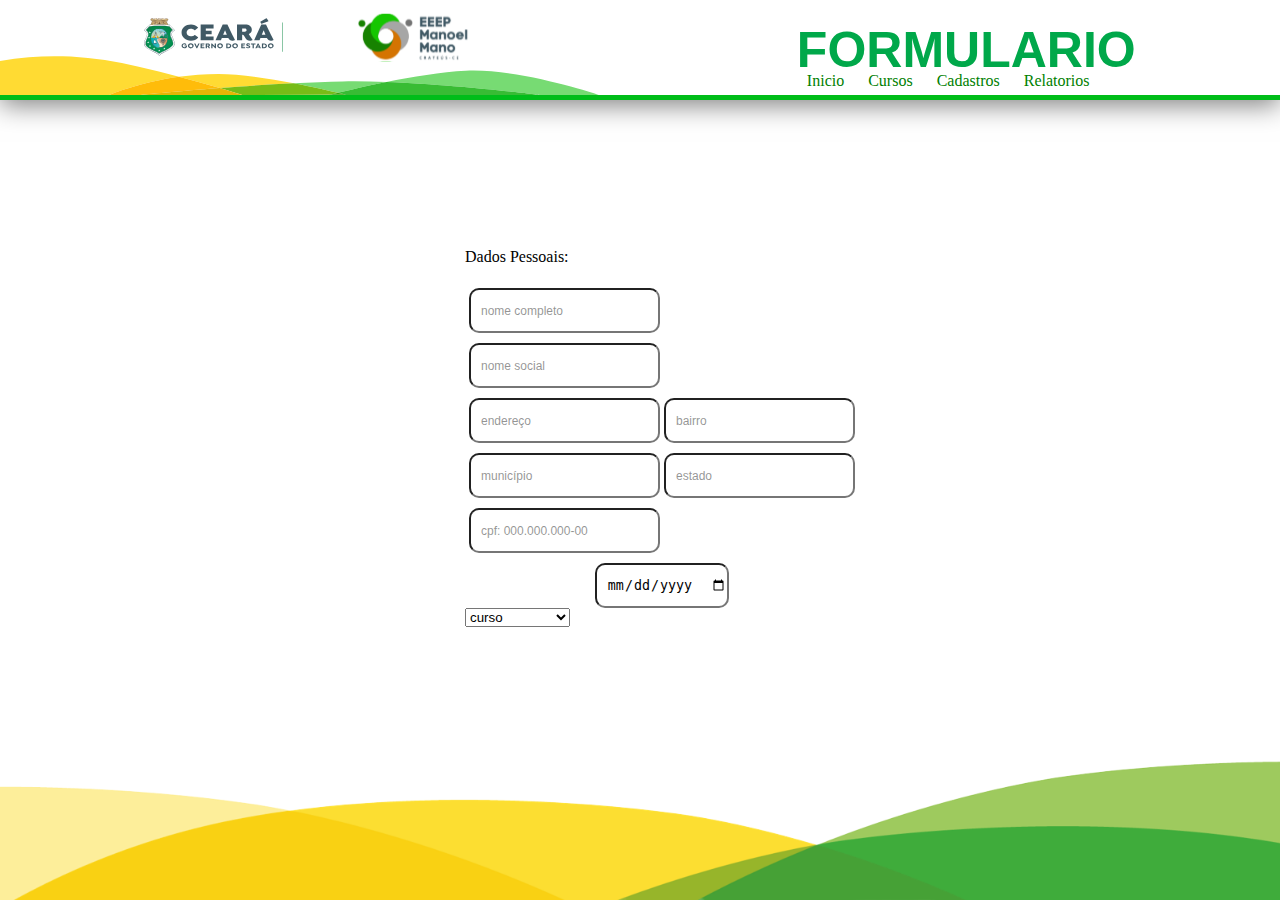
==== form_web/index.html @ 511ced4e "Add files via upload" ====
<!DOCTYPE html>
<html lang="en">
<head>
    <meta charset="UTF-8">
    <meta http-equiv="X-UA-Compatible" content="IE=edge">
    <meta name="viewport" content="width=device-width, initial-scale=1.0">
    
    <title>EEEP Manoel Mano | Login</title>
    <link rel="stylesheet" href="style.css">
    <link rel="stylesheet" href="btn-style.css">
    <!-- CSS only -->
<!--    <link href="https://cdn.jsdelivr.net/npm/bootstrap@5.2.0-beta1/dist/css/bootstrap.min.css" rel="stylesheet"
  integrity="sha384-0evHe/X+R7YkIZDRvuzKMRqM+OrBnVFBL6DOitfPri4tjfHxaWutUpFmBp4vmVor" crossorigin="anonymous"> -->
<!-- JavaScript Bundle with Popper -->
<script src="https://cdn.jsdelivr.net/npm/bootstrap@5.2.0-beta1/dist/js/bootstrap.bundle.min.js"
  integrity="sha384-pprn3073KE6tl6bjs2QrFaJGz5/SUsLqktiwsUTF55Jfv3qYSDhgCecCxMW52nD2"
  crossorigin="anonymous"></script>
<meta name="google-site-verification" content="ezTnfxOAOeXB6FaEOsqR0fcf63u74YI3CQX8biM0w7I" />
</head>
<body>
    <div class="header">
        <div class="container-main-menu">
            <div class="container">
                <div class="row">
                    <div class="col-0">
                        <a href="https://www.ceara.gov.br/"><img src="logo-governo.svg" alt="Logo do Governo do Ceará"></a>
                        <a href="https://www.instagram.com/eeepmanoelmano/"><img src="logo-mm.svg" alt="Logo da EEEP Manoel Mano"></a>
                    </div>
                    <div class="col-0"  >
                        <h3>formulario</h3>

<div class="links-btn">
        <a class="fcc-btn" href="https://www.freecodecamp.org/">Inicio</a>
        <a class="fcc-btn" href="https://www.freecodecamp.org/">Cursos</a>
        <a class="fcc-btn" href="https://www.freecodecamp.org/">Cadastros</a>
        <a class="fcc-btn" href="https://www.freecodecamp.org/">Relatorios</a>
    </div>
                
                </div>
            </div>
        </div>
    </div>
    <div class="container-0">
        <div class="area-formulario">
            <div class="formulario">
                <form>
                    <fieldset>
                    <legend>Dados Pessoais:</legend>
                    <div class="mb-3">
                        <input type="email" class="form-control" id="exampleInputEmail1" placeholder="nome completo">
                    </div>
                    <div class="mb-3">
                        <input type="email" class="form-control" id="exampleInputEmail1" placeholder="nome social">
                    </div>
                    <div class="row">
                        <div class="col">
                        <input type="text" class="form-control" placeholder="endereço" aria-label="endereço">
                        </div>
                        <div class="col">
                        <input type="text" class="form-control" placeholder="bairro" aria-label="bairro">
                        </div>
                    </div>
                    <div class="row">
                        <div class="col">
                        <input type="text" class="form-control" placeholder="município" aria-label="município">
                        </div>
                        <div class="col">
                        <input type="text" class="form-control" placeholder="estado" aria-label="estado">
                        </div>
                    </div>
                    <div class="col-sm-2">
                        <input type="text" class="form-control" id="specificSizeInputName" placeholder="cpf: 000.000.000-00" maxlength="11">
                    </div>
                    <div class="row">
                        <div class="col">
                        <input type="date" name="" id="" class="form-control">
                    </div>
                    </div>
                    <select class="form-control">
                        <option selected>curso</option>
                        <option value="1">Enfermagem</option>
                        <option value="2">Informatica</option>
                        <option value="3">Comercio</option>
                        <option value="4">administração</option>
                      </select>
                     <!--  <input type = "date"> --> 
                    </fieldset>
                </form>
            </div>
        </div>
    </div>
    
        <footer><img src="./ondas-governo-rodape.png" alt=""></footer>
</body>
</html>
---- form_web/style.css ----
* {
    margin: 0;
    padding: 0;
    box-sizing: border-box;
}

.container-main-menu {
    border-bottom: 5px solid #00bd19;
    box-shadow: 0px 5px 25px 0px rgb( 0 0 0 / 50%);
    overflow: visible !important;
    background: url(./base-ondas.svg) no-repeat -50px bottom !important;
    height: 100px;
    background-size: 700px;
}

.row {
    display: flex;
    align-items: center;
    flex-direction: row;
    justify-content: space-around;
    
}

.col-0 h3 {
    font-family: Arial, Helvetica, sans-serif;
    font-style: normal;
    font-weight: 700;
    font-size: 50px;
    line-height: 20px;  
    align-items: center;
    text-align: center;
    text-transform: uppercase;
    color: #00A84A;
    display: flex;
}

.col-0 img {
    width: 180px;
    height: 75px;
}

.area-formulario {
    display: flex;
    justify-content: center;
    align-items: center;
}

.formulario {
    width: 350px;
    height: 400px;
    padding: 35px;
    display: flex;
    align-items: center;
    padding-top: 20rem;
}

.formulario form {
    display: flex;
    flex-direction: column;
    width: 100%;
}

.formulario input {
    margin-top: 10px;
    height: 45px;
    outline: none;
    border-radius: 15px;
    padding-left: 10px;
    border-radius: 10px;
    margin-left: 4px;
}

input::placeholder {
    font-family: Arial, Helvetica, sans-serif;
    font-style: normal;
    font-weight: 300;
    font-size: 12px;
    line-height: 18px;
    color: rgba(42, 42, 42, 0.5);
}

img {
    width: 30px;
    height: 30px;
}

form [type="submit"] {
    background: #00853B;
    border-radius: 10px;
    border: none;
    color: #fff;
    width: 50%;
    height: 40px;
    font-size: 15px;
}

label {
    font-family: Arial, Helvetica, sans-serif;
    font-style: normal;
    font-weight: 300;
    font-size: 15px;
    line-height: 24px;
    color: #000000;
    padding-top: 10px;
}

.submit {
    align-items: center;
    justify-content: center;
    display: flex;
}

footer img{
    position: fixed;
    left: 0;
    bottom: 0;
    overflow: visible !important;
    height: 140px;
    display: flex;
    justify-content: center;
    width: 100%;
}

fieldset {
    display: center;
    margin-left: -50px; 
    margin-right: 200px; 
    padding-top: 12px;
    padding-bottom: 10px;
    padding-left: 15px;
    padding-right: 15px;
    border: 3px solid black;
    margin-top: 200px;
    margin-bottom: 200px;
    border-radius: 8px;  
    border: none;  
}
---- form_web/btn-style.css ----
.fcc-btn {

    color: white;
    padding: 15px 25px;
    text-decoration: none;
  }
  
/*   .fcc-btn:hover {
    background-color: #223094;
  }
   */
.fcc-btn {
  
  color: rgb(0, 133, 59);
  padding: 15px 25px;
  text-decoration: none;
}
/* .fcc-btn:hover {
  background-color: #223094;
} */


 .fcc-btn{
  box-sizing: border-box;
  color: rgb(0, 128, 0);
  text-decoration: none;
  text-decoration-style: solid;
  padding: 20%;
 }


.fcc-btn{
    text-decoration: none;
    color: rgb(0, 128, 0);
    display: inline;
    padding: 10px;
 
}

.links-btn{
    margin-top: 12px;
    margin-bottom: -150px;
}
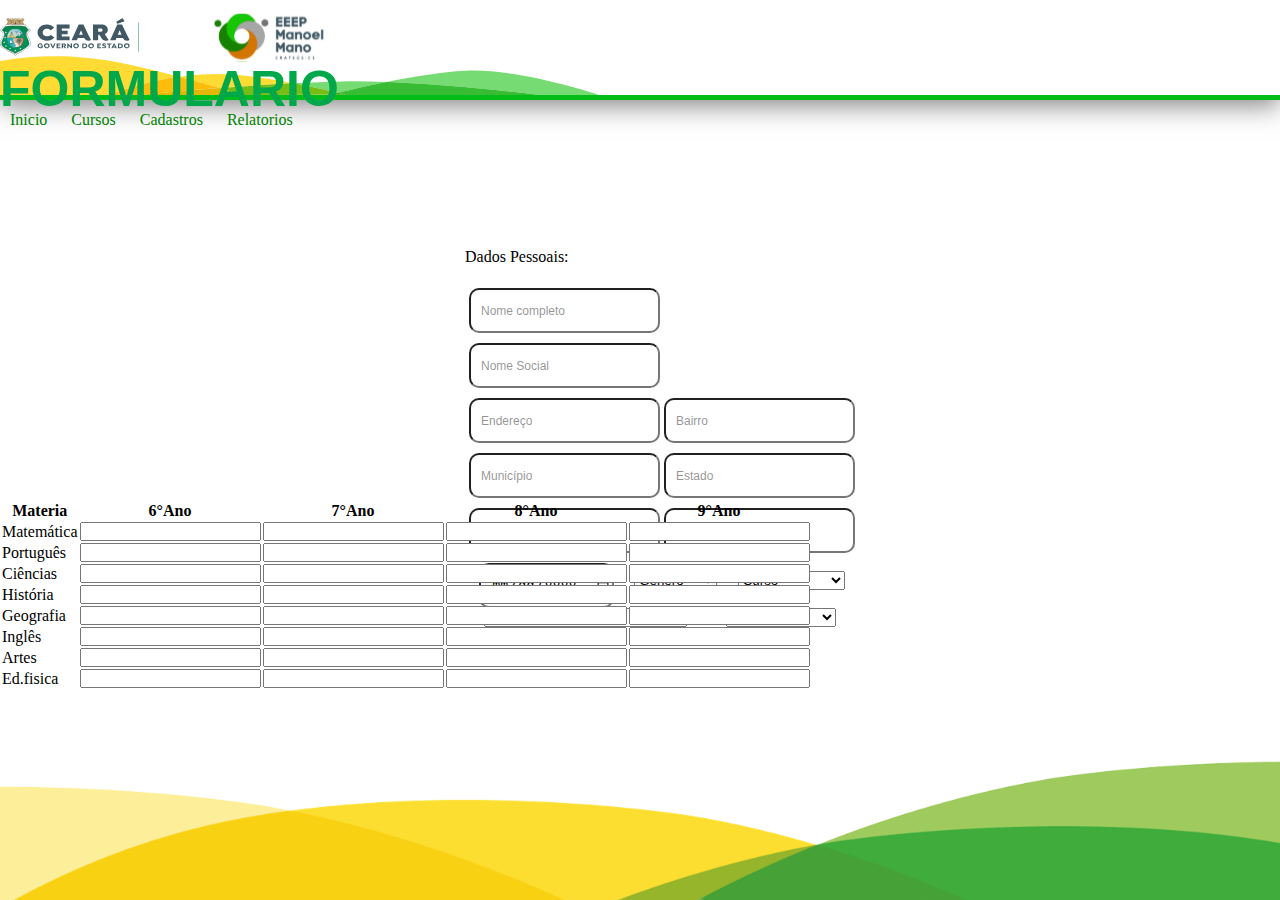
==== commit 19469eca: "Admitindo virgulas de forma MAJESTOSA" ====
--- a/form_web/index.html
+++ b/form_web/index.html
@@ -8,23 +8,24 @@
     <title>EEEP Manoel Mano | Login</title>
     <link rel="stylesheet" href="style.css">
     <link rel="stylesheet" href="btn-style.css">
-    <!-- CSS only -->
-<!--    <link href="https://cdn.jsdelivr.net/npm/bootstrap@5.2.0-beta1/dist/css/bootstrap.min.css" rel="stylesheet"
-  integrity="sha384-0evHe/X+R7YkIZDRvuzKMRqM+OrBnVFBL6DOitfPri4tjfHxaWutUpFmBp4vmVor" crossorigin="anonymous"> -->
-<!-- JavaScript Bundle with Popper -->
-<script src="https://cdn.jsdelivr.net/npm/bootstrap@5.2.0-beta1/dist/js/bootstrap.bundle.min.js"
-  integrity="sha384-pprn3073KE6tl6bjs2QrFaJGz5/SUsLqktiwsUTF55Jfv3qYSDhgCecCxMW52nD2"
-  crossorigin="anonymous"></script>
-<meta name="google-site-verification" content="ezTnfxOAOeXB6FaEOsqR0fcf63u74YI3CQX8biM0w7I" />
+    <meta name="google-site-verification" content="ezTnfxOAOeXB6FaEOsqR0fcf63u74YI3CQX8biM0w7I" />
+    <!-- Script para as Mascaras --> 
+    <script src="js/MaskInput.js"></script>
+    <script src="js/MaskNotas.js"></script>
+    <script src="https://ajax.googleapis.com/ajax/libs/jquery/2.1.1/jquery.min.js"></script>
+    <!-- Favicon EEEP Manoel Mano -->
+    <link rel="icon" type="image/png" sizes="32x32" href="assets/logoMM.png">
+   
+  
 </head>
 <body>
     <div class="header">
         <div class="container-main-menu">
             <div class="container">
-                <div class="row">
+                <div class="row-1">
                     <div class="col-0">
-                        <a href="https://www.ceara.gov.br/"><img src="logo-governo.svg" alt="Logo do Governo do Ceará"></a>
-                        <a href="https://www.instagram.com/eeepmanoelmano/"><img src="logo-mm.svg" alt="Logo da EEEP Manoel Mano"></a>
+                        <a href="https://www.ceara.gov.br/"target="_blank"><img src="logo-governo.svg" alt="Logo do Governo do Ceará"></a>
+                        <a href="https://www.instagram.com/eeepmanoelmano/"target="_blank"><img src="logo-mm.svg" alt="Logo da EEEP Manoel Mano"></a>
                     </div>
                     <div class="col-0"  >
                         <h3>formulario</h3>
@@ -47,49 +48,169 @@
                     <fieldset>
                     <legend>Dados Pessoais:</legend>
                     <div class="mb-3">
-                        <input type="email" class="form-control" id="exampleInputEmail1" placeholder="nome completo">
-                    </div>
-                    <div class="mb-3">
-                        <input type="email" class="form-control" id="exampleInputEmail1" placeholder="nome social">
-                    </div>
-                    <div class="row">
-                        <div class="col">
-                        <input type="text" class="form-control" placeholder="endereço" aria-label="endereço">
-                        </div>
-                        <div class="col">
-                        <input type="text" class="form-control" placeholder="bairro" aria-label="bairro">
-                        </div>
-                    </div>
-                    <div class="row">
-                        <div class="col">
-                        <input type="text" class="form-control" placeholder="município" aria-label="município">
-                        </div>
-                        <div class="col">
-                        <input type="text" class="form-control" placeholder="estado" aria-label="estado">
-                        </div>
-                    </div>
-                    <div class="col-sm-2">
-                        <input type="text" class="form-control" id="specificSizeInputName" placeholder="cpf: 000.000.000-00" maxlength="11">
-                    </div>
-                    <div class="row">
-                        <div class="col">
-                        <input type="date" name="" id="" class="form-control">
-                    </div>
-                    </div>
-                    <select class="form-control">
-                        <option selected>curso</option>
-                        <option value="1">Enfermagem</option>
-                        <option value="2">Informatica</option>
-                        <option value="3">Comercio</option>
-                        <option value="4">administração</option>
+                        <input type="text" class="col-01" placeholder="Nome completo">
+                        <input type="text" class="col-01" placeholder="Nome Social">
+                    </div>
+                    <div class="row">
+                        <div class="col">
+                        <input type="text" placeholder="Endereço" aria-label="Endereço">
+                        </div>
+                        <div class="col">
+                        <input type="text" placeholder="Bairro" aria-label="Bairro">
+                        </div>
+                    </div>
+                    <div class="row">
+                        <div class="col">
+                        <input type="text" placeholder="Município" aria-label="Município">
+                        </div>
+                        <div class="col">
+                        <input type="text" placeholder="Estado" aria-label="Estado">
+                        </div>
+                    </div>
+                    <div class="row">
+                        <div class="col">
+                        <input type="text"  placeholder="CPF: 000.000.000-00" maxlength="11" id="cpfInput"
+                        oninput="mascaraCpf('cpf')" required >
+                    </div>
+                    <div class="col">
+                        <input type="text"  placeholder="CEP: 000.000.000-00" maxlength="8" id="cepInput"
+                        oninput="mascaraCep('cep')" required  >
+                    </div>
+                    </div>
+                    <div class="row">
+                        <div class="DataNasc">
+                        <input type="date" name="" id="">
+                    </div>
+                    <div class="col">
+                        <select name="" id="">
+              
+                          <option value="1">Masculino</option>
+                          <option value="2">Feminino</option>
+                          <option value="3">Outros</option>
+                          <option value="4" selected>Gênero</option>
+                        </select>
+                      </div>
+                      <div class="col">
+                        <select name="" id="">
+              
+                          <option value="enfrm">Enfermagem</option>
+                          <option value="info">Informática</option>
+                          <option value="com">Comércio</option>
+                          <option value="adm" >Administração</option>
+                          <option value="5" selected>Curso</option>
+                        </select>
+                      </div>
+                    </div>
+                 <div class="row">
+                   <div class="col">
+                    <select name="" id="">
+                        <option value="1">Baixa visão</option>
+                        <option value="2">Cegueira</option>
+                        <option value="3">Deficiêcia auditiva</option>
+                        <option value="4" >Deficiêcia física</option>
+                        <option value="5" >Deficiêcia intelectual</option>
+                        <option value="6" >surdez</option>
+                        <option value="7" >Surdocegueira</option>
+                        <option value="4" >Deficiêcia múltipla</option>
+                        <option value="4" >Transtorno de espectro autista</option>
+                        <option value="5" selected>Deficiências</option>
+                    </select>
+                   </div> 
+                   <div class="col">
+                    <select name="" id="">
+              
+                        <option value="1">Escola pública</option>
+                        <option value="2">Escola privada</option>
+                        <option value="4" selected>Concorrência</option>
                       </select>
-                     <!--  <input type = "date"> --> 
+                   </div>
+                  </div>
                     </fieldset>
                 </form>
             </div>
         </div>
+        <table>
+            <thead>
+                <tr>
+                    <th>Materia</th>
+                    <th>6°Ano</th>
+                    <th>7°Ano</th>
+                    <th>8°Ano</th>
+                    <th>9°Ano</th>
+                </tr>
+            </thead>
+            <tbody>
+         <tr>
+                    <td>Matemática</td>
+
+                    <!-- segue essa xereca ae, zé bct <3 -->
+                    <td> <input id="num" type="number"  onkeypress="return somenteNumeros(event)" pattern="[0-9] + ([,\.][0-9]+)?" name="6AnoMatematica" id="6ano" required> </td>
+                          
+
+
+                    <td><input type="number" name="7°AnoMatematica" id="7ano"></td>
+                    <td><input type="number" name="8°AnoMatematica" id="8ano"></td>
+                    <td><input type="number" name="9°AnoMatematica" id="9ano"></td>
+                </tr>
+
+          
+
+
+                <tr>
+                    <td>Português</td>
+                    <td><input type="text" name="6°AnoPortugues" id=""></td>
+                    <td><input type="number" name="7°AnoPortugues" id=""></td>
+                    <td><input type="number" name="8°AnoPortugues" id=""></td>
+                    <td><input type="number" name="9°AnoPortugues" id=""></td>
+                </tr>
+                <tr>
+                    <td>Ciências</td>
+                    <td><input type="number" name="6°AnoCiencias" id=""></td>
+                    <td><input type="number" name="7°AnoCiencias" id=""></td>
+                    <td><input type="number" name="8°AnoCiencias" id=""></td>
+                    <td><input type="number" name="9°AnoCiencias" id=""></td>
+                </tr>
+                <tr>
+                    <td>História</td>
+                    <td><input type="number" name="6°AnoHistoria" id=""></td>
+                    <td><input type="number" name="7°AnoHistoria" id=""></td>
+                    <td><input type="number" name="8°AnoHistoria" id=""></td>
+                    <td><input type="number" name="9°AnoHistoria" id=""></td>
+                </tr>
+                <tr>
+                    <td>Geografia</td>
+                    <td><input type="number" name="6°AnoGeografia" id=""></td>
+                    <td><input type="number" name="7°AnoGeografia" id=""></td>
+                    <td><input type="number" name="8°AnoGeografia" id=""></td>
+                    <td><input type="number" name="9°AnoGeografia" id=""></td>
+                </tr>
+                <tr>
+                    <td>Inglês</td>
+                    <td><input type="number" name="6°AnoIngles" id=""></td>
+                    <td><input type="number" name="7°AnoIngles" id=""></td>
+                    <td><input type="number" name="8°AnoIngles" id=""></td>
+                    <td><input type="number" name="9°AnoIngles" id=""></td>
+                </tr>
+                <tr>
+                    <td>Artes</td>
+                    <td><input type="number" name="6°AnoArtes" id=""></td>
+                    <td><input type="number" name="7°AnoArtes" id=""></td>
+                    <td><input type="number" name="8°AnoArtes" id=""></td>
+                    <td><input type="number" name="9°AnoArtes" id=""></td>
+                </tr>
+                <tr>
+                    <td>Ed.fisica</td>
+                    <td><input type="number" name="6°AnoEdFisica" id=""></td>
+                    <td><input type="number" name="7°AnoEdFisica" id=""></td>
+                    <td><input type="number" name="8°AnoEdFisica" id=""></td>
+                    <td><input type="number" name="9°AnoEdFisica" id=""></td>
+                </tr>
+            </tbody>
+        </table>
     </div>
+ 
     
         <footer><img src="./ondas-governo-rodape.png" alt=""></footer>
+        
 </body>
 </html>
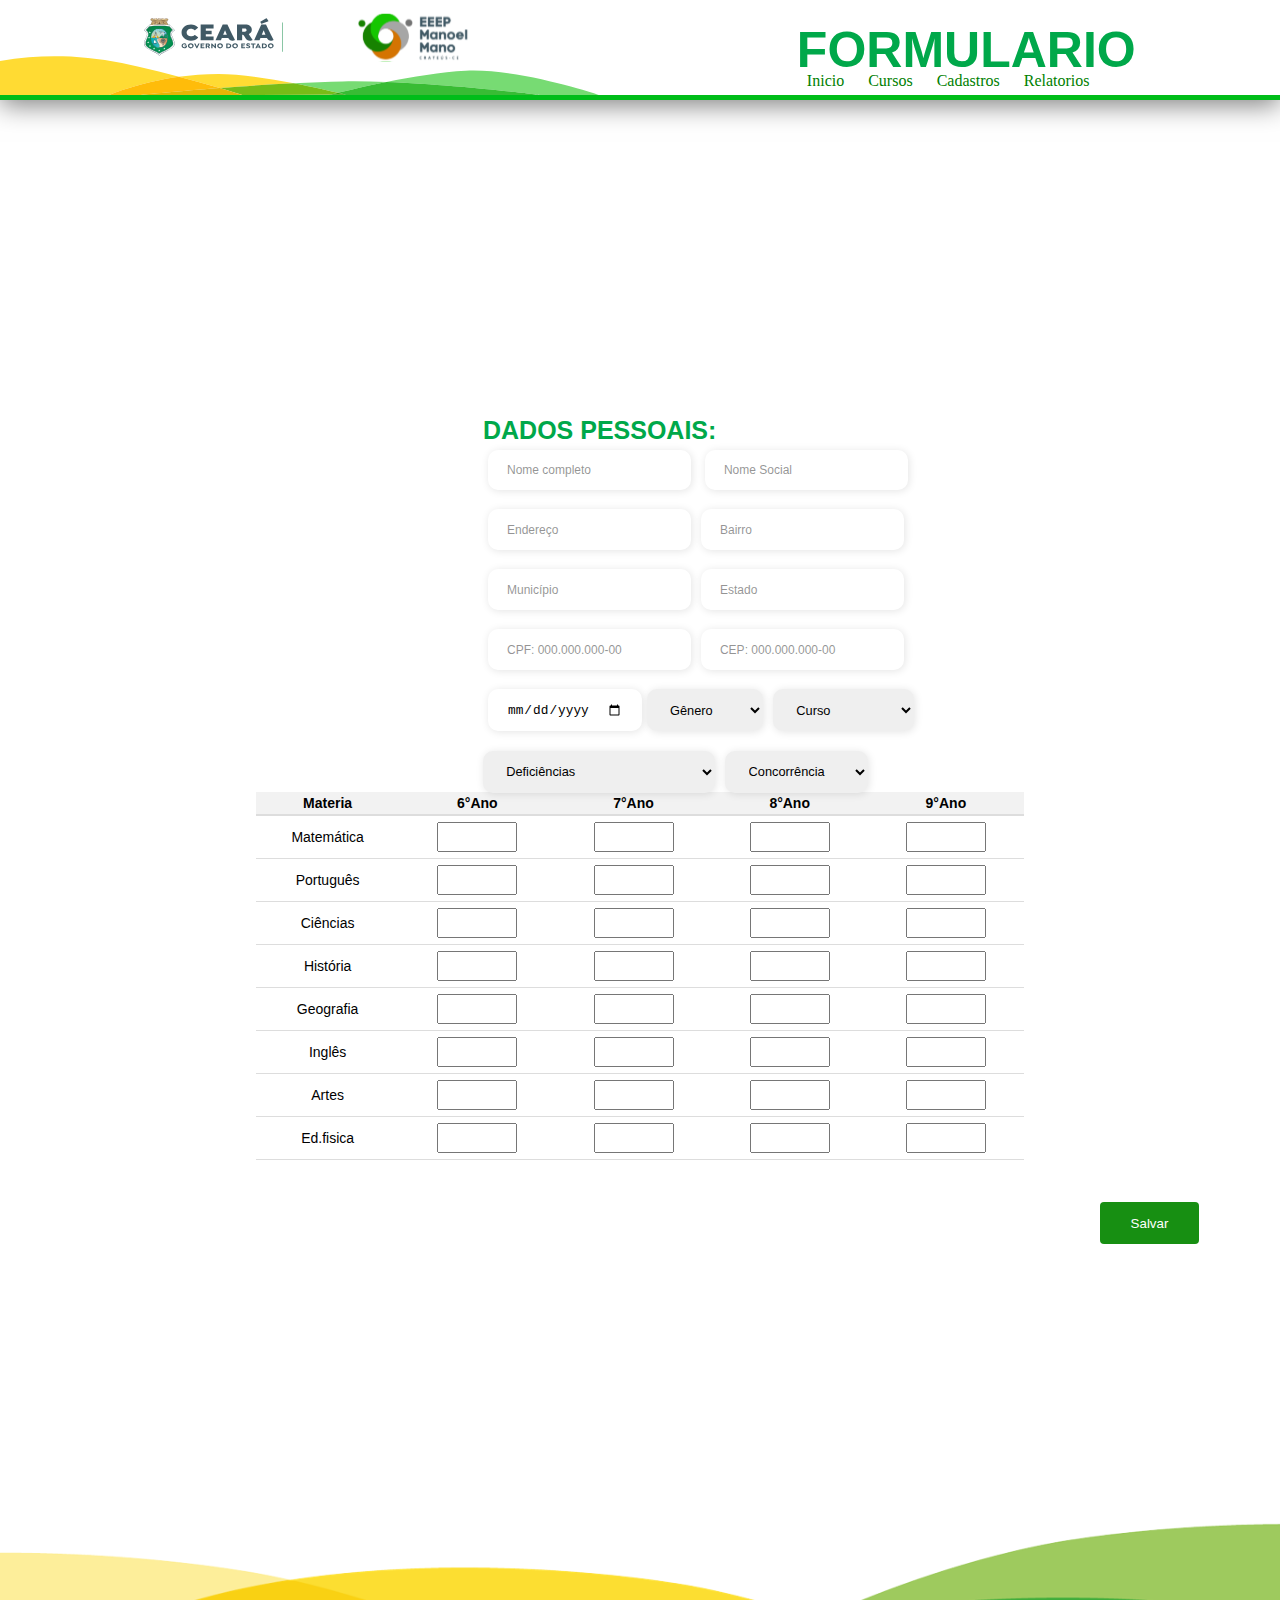
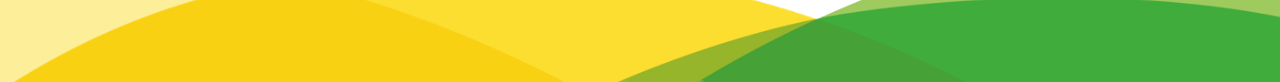
==== commit 3588e86d: "Iniciado a responsividade" ====
--- a/form_web/index.html
+++ b/form_web/index.html
@@ -5,16 +5,16 @@
     <meta http-equiv="X-UA-Compatible" content="IE=edge">
     <meta name="viewport" content="width=device-width, initial-scale=1.0">
     
-    <title>EEEP Manoel Mano | Login</title>
+    <title>EEEP Manoel Mano | Cadastro Alunos</title>
     <link rel="stylesheet" href="style.css">
     <link rel="stylesheet" href="btn-style.css">
     <meta name="google-site-verification" content="ezTnfxOAOeXB6FaEOsqR0fcf63u74YI3CQX8biM0w7I" />
     <!-- Script para as Mascaras --> 
     <script src="js/MaskInput.js"></script>
-    <script src="js/MaskNotas.js"></script>
+<!--     <script src="js/MaskNotas.js"></script> -->
     <script src="https://ajax.googleapis.com/ajax/libs/jquery/2.1.1/jquery.min.js"></script>
     <!-- Favicon EEEP Manoel Mano -->
-    <link rel="icon" type="image/png" sizes="32x32" href="assets/logoMM.png">
+    <link rel="icon" type="image/png" sizes="32x32" href="https://eeepmanoelmano.com.br/favicon.svg">
    
   
 </head>
@@ -31,22 +31,26 @@
                         <h3>formulario</h3>
 
 <div class="links-btn">
-        <a class="fcc-btn" href="https://www.freecodecamp.org/">Inicio</a>
-        <a class="fcc-btn" href="https://www.freecodecamp.org/">Cursos</a>
-        <a class="fcc-btn" href="https://www.freecodecamp.org/">Cadastros</a>
-        <a class="fcc-btn" href="https://www.freecodecamp.org/">Relatorios</a>
-    </div>
-                
-                </div>
-            </div>
+        <a class="fcc-btn" href="#">Inicio</a>
+        <a class="fcc-btn" href="#">Cursos</a>
+        <a class="fcc-btn" href="#">Cadastros</a>
+        <a class="fcc-btn" href="#">Relatorios</a>
+    </div>
+</div>
+
+</div>
         </div>
     </div>
+    </div>
+
     <div class="container-0">
         <div class="area-formulario">
             <div class="formulario">
                 <form>
-                    <fieldset>
-                    <legend>Dados Pessoais:</legend>
+                    <div class="col-0-vdc" >
+                    Dados Pessoais:
+                 </div>
+
                     <div class="mb-3">
                         <input type="text" class="col-01" placeholder="Nome completo">
                         <input type="text" class="col-01" placeholder="Nome Social">
@@ -109,7 +113,7 @@
                         <option value="3">Deficiêcia auditiva</option>
                         <option value="4" >Deficiêcia física</option>
                         <option value="5" >Deficiêcia intelectual</option>
-                        <option value="6" >surdez</option>
+                        <option value="6" >Surdez</option>
                         <option value="7" >Surdocegueira</option>
                         <option value="4" >Deficiêcia múltipla</option>
                         <option value="4" >Transtorno de espectro autista</option>
@@ -125,12 +129,18 @@
                       </select>
                    </div>
                   </div>
-                    </fieldset>
-                </form>
+               
+
+                   
+          
             </div>
         </div>
+        
         <table>
+            
+            <div>
             <thead>
+                
                 <tr>
                     <th>Materia</th>
                     <th>6°Ano</th>
@@ -143,14 +153,11 @@
          <tr>
                     <td>Matemática</td>
 
-                    <!-- segue essa xereca ae, zé bct <3 -->
-                    <td> <input id="num" type="number"  onkeypress="return somenteNumeros(event)" pattern="[0-9] + ([,\.][0-9]+)?" name="6AnoMatematica" id="6ano" required> </td>
-                          
-
-
-                    <td><input type="number" name="7°AnoMatematica" id="7ano"></td>
-                    <td><input type="number" name="8°AnoMatematica" id="8ano"></td>
-                    <td><input type="number" name="9°AnoMatematica" id="9ano"></td>
+                    <!-- repita esta porra aq <3 -->
+                    <td><input name="6Matematica"oninput=" if (this.value.length > this.maxLength) this.value = this.value.slice(0, this.maxLength);"type = "number" maxlength = "5" pattern="[0-9] + ([,\.][0-9]+)?" required/></td>
+                    <td><input name="7Matematica"oninput=" if (this.value.length > this.maxLength) this.value = this.value.slice(0, this.maxLength);"type = "number" maxlength = "5" pattern="[0-9] + ([,\.][0-9]+)?" required/></td>
+                    <td><input name="8Matematica"oninput=" if (this.value.length > this.maxLength) this.value = this.value.slice(0, this.maxLength);"type = "number" maxlength = "5" pattern="[0-9] + ([,\.][0-9]+)?" required/></td>
+                    <td><input name="9Matematica"oninput=" if (this.value.length > this.maxLength) this.value = this.value.slice(0, this.maxLength);"type = "number" maxlength = "5" pattern="[0-9] + ([,\.][0-9]+)?" required/></td>
                 </tr>
 
           
@@ -158,56 +165,75 @@
 
                 <tr>
                     <td>Português</td>
-                    <td><input type="text" name="6°AnoPortugues" id=""></td>
-                    <td><input type="number" name="7°AnoPortugues" id=""></td>
-                    <td><input type="number" name="8°AnoPortugues" id=""></td>
-                    <td><input type="number" name="9°AnoPortugues" id=""></td>
-                </tr>
-                <tr>
+                    <td><input name="6Portugues"oninput=" if (this.value.length > this.maxLength) this.value = this.value.slice(0, this.maxLength);"type = "number" maxlength = "5" pattern="[0-9] + ([,\.][0-9]+)?" required/></td>
+                    <td><input name="7Portugues"oninput=" if (this.value.length > this.maxLength) this.value = this.value.slice(0, this.maxLength);"type = "number" maxlength = "5" pattern="[0-9] + ([,\.][0-9]+)?" required/></td> 
+                    <td><input name="8Portugues"oninput=" if (this.value.length > this.maxLength) this.value = this.value.slice(0, this.maxLength);"type = "number" maxlength = "5" pattern="[0-9] + ([,\.][0-9]+)?" required/></td>
+                    <td><input name="9Portugues"oninput=" if (this.value.length > this.maxLength) this.value = this.value.slice(0, this.maxLength);"type = "number" maxlength = "5" pattern="[0-9] + ([,\.][0-9]+)?" required/></td>
+               
+                </tr>
+                  <tr>
                     <td>Ciências</td>
-                    <td><input type="number" name="6°AnoCiencias" id=""></td>
-                    <td><input type="number" name="7°AnoCiencias" id=""></td>
-                    <td><input type="number" name="8°AnoCiencias" id=""></td>
-                    <td><input type="number" name="9°AnoCiencias" id=""></td>
-                </tr>
+                    <td><input name="6Ciencias"oninput=" if (this.value.length > this.maxLength) this.value = this.value.slice(0, this.maxLength);"type = "number" maxlength = "5" pattern="[0-9] + ([,\.][0-9]+)?" required/></td>
+                    <td><input name="7Ciencias"oninput=" if (this.value.length > this.maxLength) this.value = this.value.slice(0, this.maxLength);"type = "number" maxlength = "5" pattern="[0-9] + ([,\.][0-9]+)?" required/></td> 
+                    <td><input name="8Ciencias"oninput=" if (this.value.length > this.maxLength) this.value = this.value.slice(0, this.maxLength);"type = "number" maxlength = "5" pattern="[0-9] + ([,\.][0-9]+)?" required/></td>
+                    <td><input name="9Ciencias"oninput=" if (this.value.length > this.maxLength) this.value = this.value.slice(0, this.maxLength);"type = "number" maxlength = "5" pattern="[0-9] + ([,\.][0-9]+)?" required/></td>
+               
+                </tr>
+               
+               
+                
                 <tr>
                     <td>História</td>
-                    <td><input type="number" name="6°AnoHistoria" id=""></td>
-                    <td><input type="number" name="7°AnoHistoria" id=""></td>
-                    <td><input type="number" name="8°AnoHistoria" id=""></td>
-                    <td><input type="number" name="9°AnoHistoria" id=""></td>
+                    <td><input name="6Historia"oninput=" if (this.value.length > this.maxLength) this.value = this.value.slice(0, this.maxLength);"type = "number" maxlength = "5" pattern="[0-9] + ([,\.][0-9]+)?" required/></td>
+                    <td><input name="7Historia"oninput=" if (this.value.length > this.maxLength) this.value = this.value.slice(0, this.maxLength);"type = "number" maxlength = "5" pattern="[0-9] + ([,\.][0-9]+)?" required/></td> 
+                    <td><input name="8Historia"oninput=" if (this.value.length > this.maxLength) this.value = this.value.slice(0, this.maxLength);"type = "number" maxlength = "5" pattern="[0-9] + ([,\.][0-9]+)?" required/></td>
+                    <td><input name="9Historia"oninput=" if (this.value.length > this.maxLength) this.value = this.value.slice(0, this.maxLength);"type = "number" maxlength = "5" pattern="[0-9] + ([,\.][0-9]+)?" required/></td>
+               
                 </tr>
                 <tr>
                     <td>Geografia</td>
-                    <td><input type="number" name="6°AnoGeografia" id=""></td>
-                    <td><input type="number" name="7°AnoGeografia" id=""></td>
-                    <td><input type="number" name="8°AnoGeografia" id=""></td>
-                    <td><input type="number" name="9°AnoGeografia" id=""></td>
+                    <td><input name="6Geografia"oninput=" if (this.value.length > this.maxLength) this.value = this.value.slice(0, this.maxLength);"type = "number" maxlength = "5" pattern="[0-9] + ([,\.][0-9]+)?" required/></td>
+                    <td><input name="7Geografia"oninput=" if (this.value.length > this.maxLength) this.value = this.value.slice(0, this.maxLength);"type = "number" maxlength = "5" pattern="[0-9] + ([,\.][0-9]+)?" required/></td> 
+                    <td><input name="8Geografia"oninput=" if (this.value.length > this.maxLength) this.value = this.value.slice(0, this.maxLength);"type = "number" maxlength = "5" pattern="[0-9] + ([,\.][0-9]+)?" required/></td>
+                    <td><input name="9Geografia"oninput=" if (this.value.length > this.maxLength) this.value = this.value.slice(0, this.maxLength);"type = "number" maxlength = "5" pattern="[0-9] + ([,\.][0-9]+)?" required/></td>
+               
                 </tr>
                 <tr>
                     <td>Inglês</td>
-                    <td><input type="number" name="6°AnoIngles" id=""></td>
-                    <td><input type="number" name="7°AnoIngles" id=""></td>
-                    <td><input type="number" name="8°AnoIngles" id=""></td>
-                    <td><input type="number" name="9°AnoIngles" id=""></td>
+                    <td><input name="6Ingles"oninput=" if (this.value.length > this.maxLength) this.value = this.value.slice(0, this.maxLength);"type = "number" maxlength = "5" pattern="[0-9] + ([,\.][0-9]+)?" required/></td>
+                    <td><input name="7Ingles"oninput=" if (this.value.length > this.maxLength) this.value = this.value.slice(0, this.maxLength);"type = "number" maxlength = "5" pattern="[0-9] + ([,\.][0-9]+)?" required/></td> 
+                    <td><input name="8Ingles"oninput=" if (this.value.length > this.maxLength) this.value = this.value.slice(0, this.maxLength);"type = "number" maxlength = "5" pattern="[0-9] + ([,\.][0-9]+)?" required/></td>
+                    <td><input name="9Ingles"oninput=" if (this.value.length > this.maxLength) this.value = this.value.slice(0, this.maxLength);"type = "number" maxlength = "5" pattern="[0-9] + ([,\.][0-9]+)?" required/></td>
+               
                 </tr>
                 <tr>
                     <td>Artes</td>
-                    <td><input type="number" name="6°AnoArtes" id=""></td>
-                    <td><input type="number" name="7°AnoArtes" id=""></td>
-                    <td><input type="number" name="8°AnoArtes" id=""></td>
-                    <td><input type="number" name="9°AnoArtes" id=""></td>
+                    <td><input name="6Artes"oninput=" if (this.value.length > this.maxLength) this.value = this.value.slice(0, this.maxLength);"type = "number" maxlength = "5" pattern="[0-9] + ([,\.][0-9]+)?" required/></td>
+                    <td><input name="7Artes"oninput=" if (this.value.length > this.maxLength) this.value = this.value.slice(0, this.maxLength);"type = "number" maxlength = "5" pattern="[0-9] + ([,\.][0-9]+)?" required/></td> 
+                    <td><input name="8Artes"oninput=" if (this.value.length > this.maxLength) this.value = this.value.slice(0, this.maxLength);"type = "number" maxlength = "5" pattern="[0-9] + ([,\.][0-9]+)?" required/></td>
+                    <td><input name="9Artes"oninput=" if (this.value.length > this.maxLength) this.value = this.value.slice(0, this.maxLength);"type = "number" maxlength = "5" pattern="[0-9] + ([,\.][0-9]+)?" required/></td>
+               
                 </tr>
                 <tr>
                     <td>Ed.fisica</td>
-                    <td><input type="number" name="6°AnoEdFisica" id=""></td>
-                    <td><input type="number" name="7°AnoEdFisica" id=""></td>
-                    <td><input type="number" name="8°AnoEdFisica" id=""></td>
-                    <td><input type="number" name="9°AnoEdFisica" id=""></td>
+                    <td><input name="6EdFisica"oninput=" if (this.value.length > this.maxLength) this.value = this.value.slice(0, this.maxLength);"type = "number" maxlength = "5" pattern="[0-9] + ([,\.][0-9]+)?" required/></td>
+                    <td><input name="7EdFisica"oninput=" if (this.value.length > this.maxLength) this.value = this.value.slice(0, this.maxLength);"type = "number" maxlength = "5" pattern="[0-9] + ([,\.][0-9]+)?" required/></td> 
+                    <td><input name="8EdFisica"oninput=" if (this.value.length > this.maxLength) this.value = this.value.slice(0, this.maxLength);"type = "number" maxlength = "5" pattern="[0-9] + ([,\.][0-9]+)?" required/></td>
+                    <td><input name="9EdFisica"oninput=" if (this.value.length > this.maxLength) this.value = this.value.slice(0, this.maxLength);"type = "number" maxlength = "5" pattern="[0-9] + ([,\.][0-9]+)?" required/></td>
                 </tr>
             </tbody>
+
+        </div>
         </table>
-    </div>
+
+  
+        <button type="submit" class="enviar" style="
+       
+    ">Salvar</button>
+    </div>
+
+    </form>
+    
  
     
         <footer><img src="./ondas-governo-rodape.png" alt=""></footer>
--- a/form_web/style.css
+++ b/form_web/style.css
@@ -1,8 +1,12 @@
 * {
+    padding: 0;
     margin: 0;
     padding: 0;
     box-sizing: border-box;
 }
+
+
+    
 
 .container-main-menu {
     border-bottom: 5px solid #00bd19;
@@ -13,7 +17,7 @@
     background-size: 700px;
 }
 
-.row {
+.row-1{
     display: flex;
     align-items: center;
     flex-direction: row;
@@ -30,44 +34,32 @@
     align-items: center;
     text-align: center;
     text-transform: uppercase;
+
+
+
+
+
     color: #00A84A;
     display: flex;
 }
+
+.col-0-vdc{
+    font-family: Arial, Helvetica, sans-serif;
+    font-style: normal;
+    font-weight: 700;
+    font-size: 25px;
+    line-height: 20px;  
+    align-items: center;
+    text-align: center;
+    text-transform: uppercase;
+    color: #00A84A;
+    display: flex;
+}
+
 
 .col-0 img {
     width: 180px;
     height: 75px;
-}
-
-.area-formulario {
-    display: flex;
-    justify-content: center;
-    align-items: center;
-}
-
-.formulario {
-    width: 350px;
-    height: 400px;
-    padding: 35px;
-    display: flex;
-    align-items: center;
-    padding-top: 20rem;
-}
-
-.formulario form {
-    display: flex;
-    flex-direction: column;
-    width: 100%;
-}
-
-.formulario input {
-    margin-top: 10px;
-    height: 45px;
-    outline: none;
-    border-radius: 15px;
-    padding-left: 10px;
-    border-radius: 10px;
-    margin-left: 4px;
 }
 
 input::placeholder {
@@ -84,17 +76,8 @@
     height: 30px;
 }
 
-form [type="submit"] {
-    background: #00853B;
-    border-radius: 10px;
-    border: none;
-    color: #fff;
-    width: 50%;
-    height: 40px;
-    font-size: 15px;
-}
-
-label {
+
+label{
     font-family: Arial, Helvetica, sans-serif;
     font-style: normal;
     font-weight: 300;
@@ -104,6 +87,8 @@
     padding-top: 10px;
 }
 
+
+
 .submit {
     align-items: center;
     justify-content: center;
@@ -111,27 +96,419 @@
 }
 
 footer img{
-    position: fixed;
+    position: relative;
     left: 0;
     bottom: 0;
     overflow: visible !important;
-    height: 140px;
+    height: 10em;
     display: flex;
     justify-content: center;
     width: 100%;
-}
-
-fieldset {
-    display: center;
-    margin-left: -50px; 
-    margin-right: 200px; 
-    padding-top: 12px;
-    padding-bottom: 10px;
-    padding-left: 15px;
-    padding-right: 15px;
-    border: 3px solid black;
+    margin-top: 10%; /* Descer footer */
+}
+
+.row{
+display: flex;
+margin-right: 100px;
+
+}
+
+/* FORM-PART */
+
+
+
+.area-formulario {
+    display: flex;
+    margin-left: 35%;
+}
+
+.formulario { 
+
+    height: 400px;
+    padding: 35px;
+    display: flex;
+    align-items: center;
+    padding-top: 20rem
+
+}
+
+.formulario form {
+    display: flex;
+    flex-direction: column;
+   
+    
+}
+
+
+.formulario input {
+    margin: 0.6rem 0.3rem;
+    padding: 0.8rem 1.2rem;
+    border: none;
+    border-radius: 10px;
+    box-shadow: 1px 1px 9px #0000001c;
+    font-size: 0.8rem;
+
+    
+   
+}
+
+.formulario input:hover{
+    background-color: #eeeeee75;
+}
+
+
+.formulario input:focus-visible{
+    outline: 1px solid #6c63ff;
+}
+
+
+/* CURSO CHOICE */
+
+.curso-title  {
+    font-size: 0.75rem;
+    font-weight: 600;
+    color: #000000c0;
+    margin-top: 0.7rem;
+}
+
+.input-box input::placeholder {
+    color: #000000be;
+}
+
+.curso-group {
+    display: flex;
+    justify-content: space-between;
+    margin-top: 0.62rem;
+    padding: 0 .5rem;
+}
+
+.curso-input {
+    display: flex;
+    align-items: center;
+}
+
+.curso-input input {
+    margin-right: 0.35rem;
+}
+
+.curso-input label {
+    font-size: 0.81rem;
+    font-weight: 600;
+    color: #000000c0;
+}
+.row select {
+        margin: 0.6rem 0;
+        padding: 0.8rem 1.2rem;
+        border: none;
+        border-radius: 10px;
+        box-shadow: 1px 1px 9px #0000001c;
+        font-size: 0.8rem;
+        margin-right: 10px;
+        
+        }
+.row select:hover{
+    background-color: #eeeeee75;
+}
+
+.row select:focus-visible{
+    outline: 1px solid #6c63ff;
+}
+
+/* Tabela de notas*/
+
+table{
+    display: relative;
+    width: 50%;
+    margin: 15% auto;
     margin-top: 200px;
-    margin-bottom: 200px;
-    border-radius: 8px;  
-    border: none;  
-}
+    border-collapse: collapse;
+    font-family: Arial,Helvetica,sans-serif; 
+    font-size: 14px;
+    text-align: left;
+
+}
+table th{
+    background: #f2f2f2;
+    padding: 3px;
+    font-weight: bold;
+    border-bottom: 2px solid #ddd;
+    text-align: center;
+}
+
+table td{
+    padding: 6px;
+    border-bottom: 1px solid #ddd ;
+    text-align: center;
+}
+table tr:hover{
+    background-color: #f5f5f5;
+}
+table input{
+    height: 30px;
+    width: 80px;
+}
+
+table input:focus-visible{
+    outline: 1px solid #6c63ff;
+}
+
+/* tirar setas input number */
+input[type=number]::-webkit-inner-spin-button { 
+    -webkit-appearance: none;
+    
+}
+input[type=number] { 
+   -moz-appearance: textfield;
+   appearance: textfield;
+
+}
+
+/* butauuuun */
+
+.enviar{
+    height:42px ;
+    width: 99px;
+    position: relative;
+    background-color: #178f12;
+    color: #ffffffff;
+    border-style:hidden ;
+    cursor: pointer;
+    border-radius: 4px;
+    margin-bottom: 0px;
+    top: auto;
+    margin-left: 340px;
+    bottom: 150px;
+  
+
+}
+
+button.enviar{
+    left:400px;
+}
+
+
+
+@media (max-width: 1184px) {
+
+
+    button.enviar{
+    left: 200px;
+
+    }
+    
+    
+
+}
+
+
+@media (max-width: 1170px) {
+
+
+    button.enviar{
+    left: 200px;
+
+    }
+    
+    
+
+}
+
+
+@media (max-width: 928px) {
+
+
+    button.enviar{
+    left: 20px;
+    top:70px;
+
+    }
+    
+    
+
+}
+
+
+@media (max-width: 882px) {
+
+
+    button.enviar{
+    left: 20px;
+    top:70px;
+
+    }
+
+    table{
+        margin-top: 300px;
+    }
+    
+    
+
+}
+
+
+/* parei aq  */
+
+
+
+@media (min-width: 1160px) {
+
+
+.enviar{
+   margin-left: 880px;
+}
+
+
+table{
+    margin-left: 1900rem;
+    width: 60%;
+    margin: 15% auto;
+    border-collapse: collapse;
+    font-family: Arial, sans-serif;
+    font-size: 14px;
+    text-align: left;
+
+}
+
+
+}
+
+
+@media (min-width: 1150px) {
+
+
+    .enviar{
+       margin-left: 880px;
+    }
+    
+    
+    table{
+        margin-left: 1900rem;
+        width: 60%;
+        margin: 15% auto;
+        border-collapse: collapse;
+        font-family: Arial, sans-serif;
+        font-size: 14px;
+        text-align: left;
+    
+    }
+    
+    
+    }
+
+    @media (min-width: 1023px){
+
+        .enviar{
+            margin-left: 800px;
+         }
+
+         
+         .formulario{
+            margin-bottom: 100px;
+            position: center;
+            margin-right: 500px;
+         
+         }
+
+         .table{
+            display: flex;
+            align-items: center;
+         }
+
+
+
+    }
+
+
+    
+    @media (min-width: 890px){
+
+        .enviar{
+            margin-left: 700px;
+         }
+
+         
+         .formulario{
+            margin-bottom: 100px;
+            flex-direction:row ;
+            flex-wrap: wrap;
+            align-content: space-around;
+            justify-content: space-around;
+            align-items: normal;
+         
+           
+         
+         }
+
+         .table{
+            display: flex;
+            align-items: center;
+         }
+
+
+
+    }
+
+    
+
+    
+    @media (min-width: 888px){
+
+        .enviar{
+            margin-left: 700px;
+         }
+
+         
+         .formulario{
+            margin-bottom: 100px;
+            flex-direction:row ;
+            flex-wrap: wrap;
+            align-content: space-around;
+            justify-content: space-around;
+            align-items: normal;
+         
+           
+         
+         }
+
+         .area-formulario{
+            margin-right: 50rem;
+         }
+
+         .table{
+            display: flex;
+            align-items: center;
+            
+         }
+
+
+
+    }
+
+    @media (min-width: 320) {
+
+            .enviar{
+            margin-left: 7px;
+         }
+
+         
+         .formulario{
+            
+         
+           
+         
+         }
+
+         .area-formulario{
+            margin-right: 50rem;
+         }
+
+         .table{
+            display: flex;
+            align-items: center;
+            
+         }
+
+
+
+    }
+
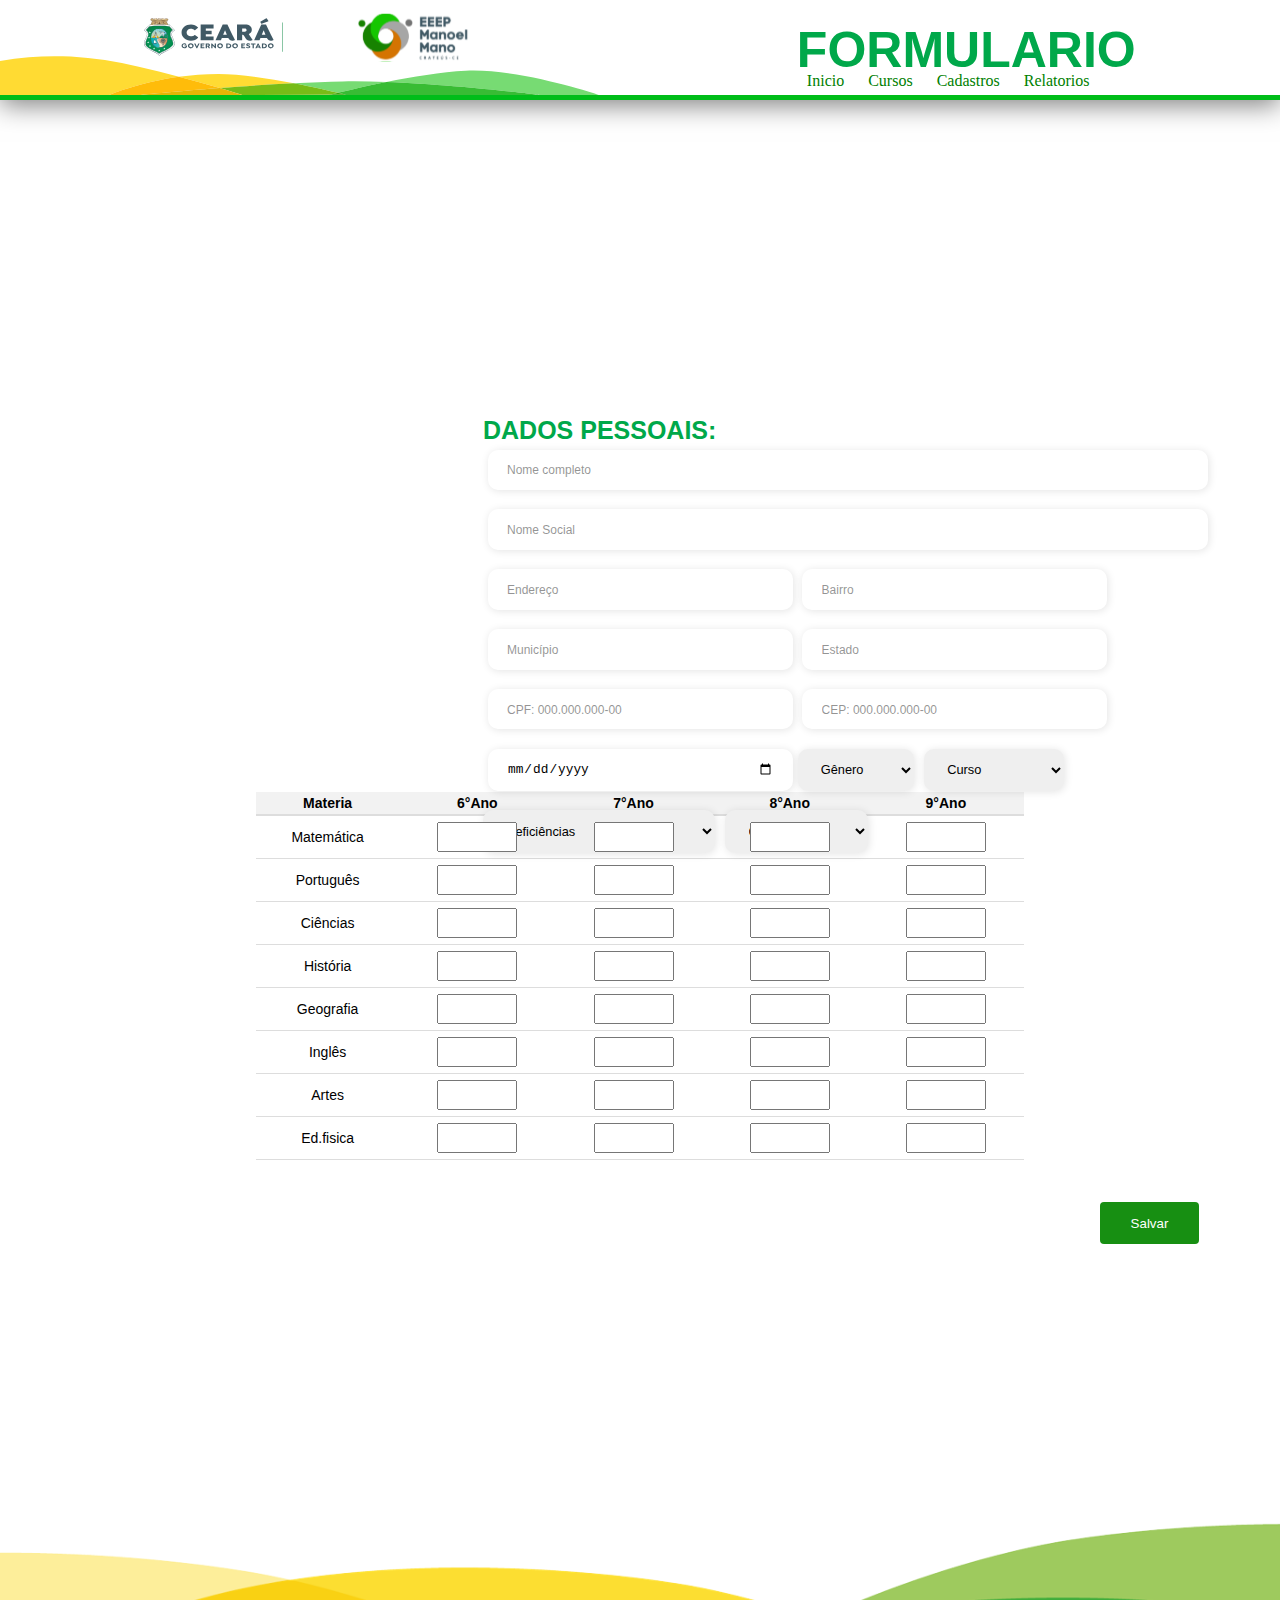
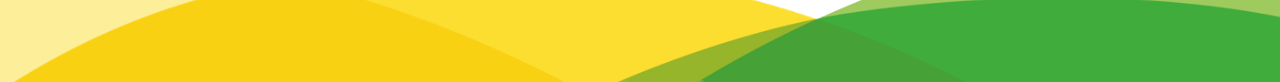
==== commit c57e07f7: "Aumentando inputs" ====
--- a/form_web/index.html
+++ b/form_web/index.html
@@ -85,7 +85,7 @@
                         <div class="DataNasc">
                         <input type="date" name="" id="">
                     </div>
-                    <div class="col">
+                    <div class="col-gen">
                         <select name="" id="">
               
                           <option value="1">Masculino</option>
@@ -94,7 +94,7 @@
                           <option value="4" selected>Gênero</option>
                         </select>
                       </div>
-                      <div class="col">
+                      <div class="col-cur">
                         <select name="" id="">
               
                           <option value="enfrm">Enfermagem</option>
@@ -227,9 +227,7 @@
         </table>
 
   
-        <button type="submit" class="enviar" style="
-       
-    ">Salvar</button>
+        <button type="submit" class="enviar" >Salvar</button>
     </div>
 
     </form>
--- a/form_web/style.css
+++ b/form_web/style.css
@@ -491,13 +491,7 @@
          }
 
          
-         .formulario{
-            
-         
-           
-         
-         }
-
+        
          .area-formulario{
             margin-right: 50rem;
          }
--- a/form_web/btn-style.css
+++ b/form_web/btn-style.css
@@ -5,19 +5,12 @@
     text-decoration: none;
   }
   
-/*   .fcc-btn:hover {
-    background-color: #223094;
-  }
-   */
 .fcc-btn {
   
   color: rgb(0, 133, 59);
   padding: 15px 25px;
   text-decoration: none;
 }
-/* .fcc-btn:hover {
-  background-color: #223094;
-} */
 
 
  .fcc-btn{
@@ -41,3 +34,27 @@
     margin-top: 12px;
     margin-bottom: -150px;
 }
+
+
+
+/* INPUTS FORM */
+.mb-3 input{
+  width: 720px;
+}
+.row input{
+  width: 305px;
+  
+}
+
+
+
+
+.DataNasc input{
+  width: 305px ;
+}
+.fcc-btn:hover{
+
+color: #FFBD00;
+
+}
+
